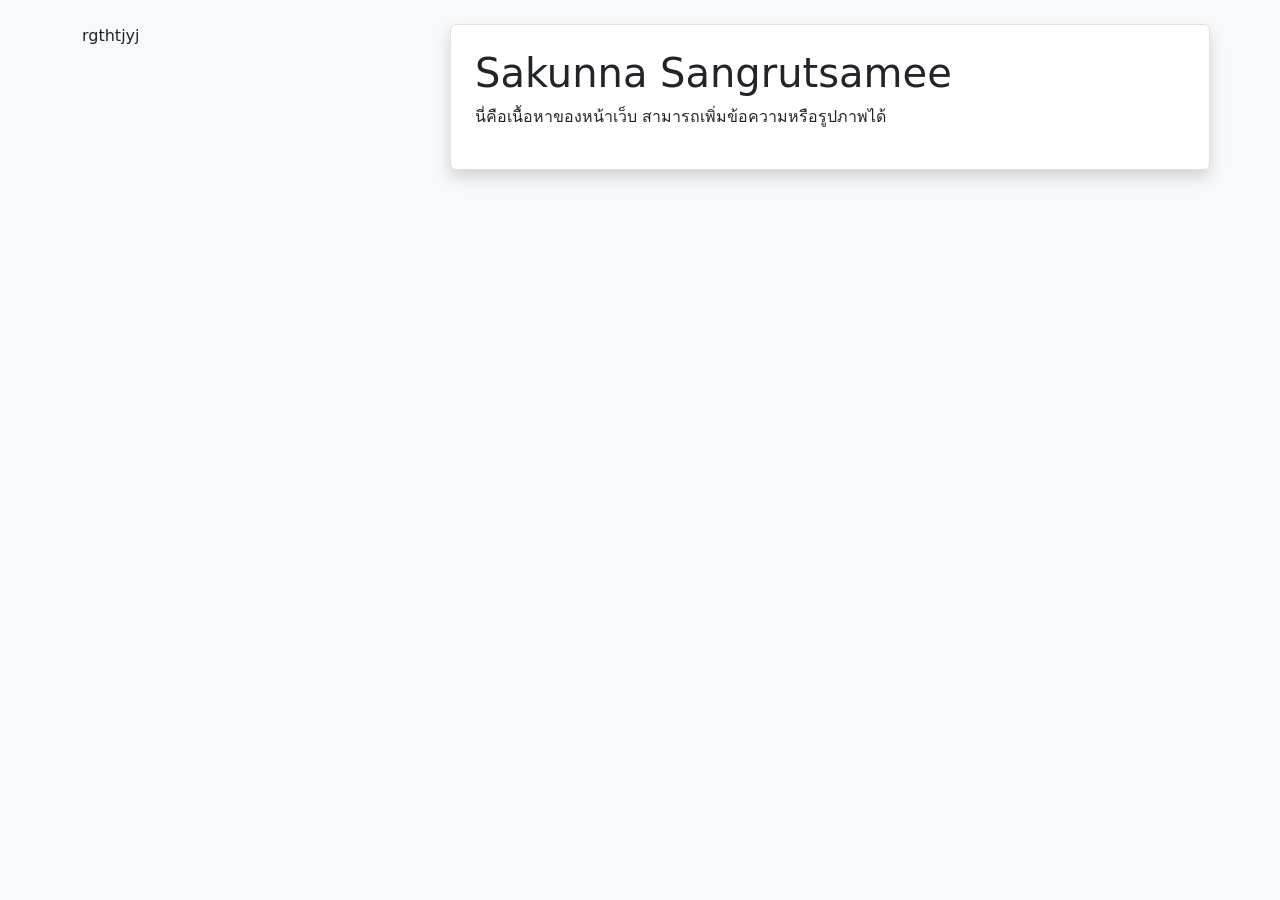
==== Rasume/RasumeBeem.html @ bdbc5b28 "first commit" ====
<!DOCTYPE html>
<html lang="th">

<head>
    <meta charset="UTF-8">
    <meta name="viewport" content="width=device-width, initial-scale=1.0">
    <title>Sakunna Sangrutsamee</title>
    <!-- โหลด Bootstrap -->
    <link href="https://cdn.jsdelivr.net/npm/bootstrap@5.3.2/dist/css/bootstrap.min.css" rel="stylesheet">
    <!-- เชื่อม CSS ภายนอก (ถ้ามี) -->
    <link rel="stylesheet" href="styles.css">
</head>

<body class="bg-light p-4">
    <div class="container">
        <div class="row">
            <div class="col-md-4">
                rgthtjyj
            </div>
            <div class="col-md-8 border border- rounded p-4 bg-white shadow ">

                <h1>Sakunna Sangrutsamee</h1>
                <p>นี่คือเนื้อหาของหน้าเว็บ สามารถเพิ่มข้อความหรือรูปภาพได้</p>
            </div>
        </div>

    </div>
    <script src="https://cdn.jsdelivr.net/npm/bootstrap@5.0.2/dist/js/bootstrap.bundle.min.js"
        integrity="sha384-MrcW6ZMFYlzcLA8Nl+NtUVF0sA7MsXsP1UyJoMp4YLEuNSfAP+JcXn/tWtIaxVXM"
        crossorigin="anonymous"></script>

</body>

</html>
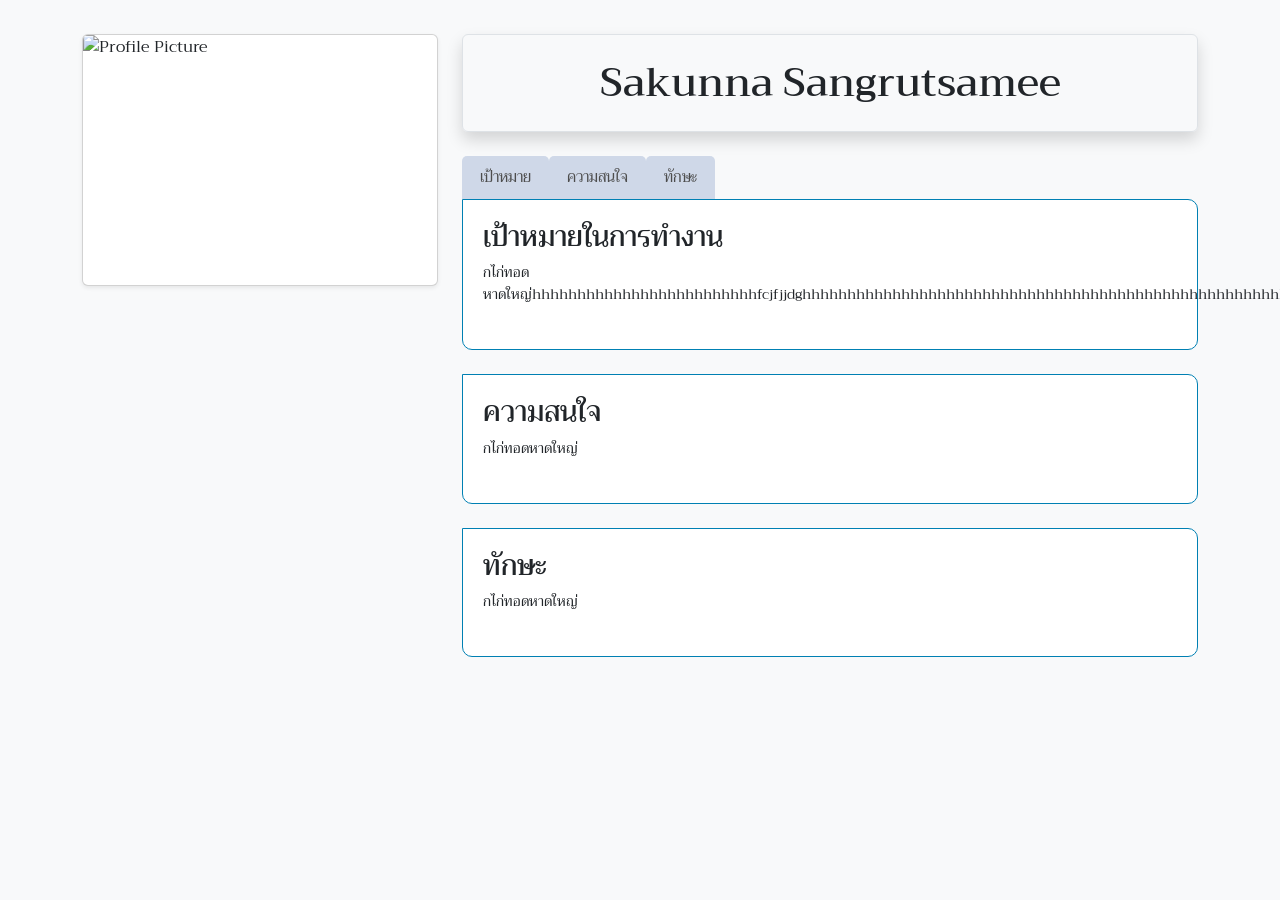
==== commit fdd88bd4: "comit" ====
--- a/Rasume/RasumeBeem.html
+++ b/Rasume/RasumeBeem.html
@@ -5,24 +5,58 @@
     <meta charset="UTF-8">
     <meta name="viewport" content="width=device-width, initial-scale=1.0">
     <title>Sakunna Sangrutsamee</title>
-    <!-- โหลด Bootstrap -->
     <link href="https://cdn.jsdelivr.net/npm/bootstrap@5.3.2/dist/css/bootstrap.min.css" rel="stylesheet">
-    <!-- เชื่อม CSS ภายนอก (ถ้ามี) -->
-    <link rel="stylesheet" href="styles.css">
+    <link rel="stylesheet" href="style.css">
+    <link href='https://fonts.googleapis.com/css?family=Trirong' rel='stylesheet'>
+    <style>
+        body {
+            font-family: 'Trirong';
+            margin: 10px;
+        }
+    </style>
 </head>
 
 <body class="bg-light p-4">
     <div class="container">
         <div class="row">
             <div class="col-md-4">
-                rgthtjyj
+                <div class="card mb-4 shadow-sm">
+                    <img src="https://via.placeholder.com/450" class="card-img-top" alt="Profile Picture"
+                        style="height: 250px; object-fit: cover;">
+                </div>
             </div>
-            <div class="col-md-8 border border- rounded p-4 bg-white shadow ">
-
-                <h1>Sakunna Sangrutsamee</h1>
-                <p>นี่คือเนื้อหาของหน้าเว็บ สามารถเพิ่มข้อความหรือรูปภาพได้</p>
+            <div class="col-md-8">
+                <h1 class="text-center border rounded p-4 shadow mb-4">
+                    Sakunna Sangrutsamee
+                </h1>
+                <div>
+                    <ul class="tabs">
+                        <li><a href="#เป้าหมาย">เป้าหมาย</a></li>
+                        <li><a href="#ความสนใจ">ความสนใจ</a></li>
+                        <li><a href="#ทักษะ">ทักษะ</a></li>
+                    </ul>
+                </div>
+                <div class="tab-box mb-4">
+                    <div class="mb-4" id="เป้าหมาย ">
+                        <h3>เป้าหมายในการทำงาน</h3>
+                        <p>กไก่ทอดหาดใหญ่[base64]</p>
+                    </div>
+                </div>
+                <div class="tab-box mb-4">
+                    <div class="mb-4" id="ความสนใจ ">
+                        <h3>ความสนใจ</h3>
+                        <p>กไก่ทอดหาดใหญ่</p>
+                    </div>
+                </div>
+                <div class="tab-box mb-4">
+                    <div class="mb-4" id="ทักษะ">
+                        <h3>ทักษะ</h3>
+                        <p>กไก่ทอดหาดใหญ่</p>
+                    </div>
+                </div>
             </div>
         </div>
+    </div>
 
     </div>
     <script src="https://cdn.jsdelivr.net/npm/bootstrap@5.0.2/dist/js/bootstrap.bundle.min.js"
--- a/Rasume/style.css
+++ b/Rasume/style.css
@@ -0,0 +1,39 @@
+body {
+    background: #fffff3;
+}
+p {
+    font-size: 14px;
+}
+.tab-box {
+    padding: 20px;
+    background: #fff;
+    border-radius: 0px 10px 10px 10px;
+    width: auto; 
+    max-width: 100%; 
+    text-align: justify;
+    line-height: 22px;
+    border: 1px solid #0080b3;
+}
+ul {
+    display: flex;        
+    list-style: none;     
+    padding: 0;           
+    margin: 0;          
+}
+
+
+ul li a {
+    display: block;
+    text-decoration: none;
+    color: #4d4d4d;
+    background: #cfd8e8;
+    font-weight: 400;
+    font-size: 15px;
+    padding: 10px 18px;
+    border-radius: 5px 5px 0 0px;
+}
+
+ul li a:hover {
+    background: #00acc8;
+    color: #fff;
+}
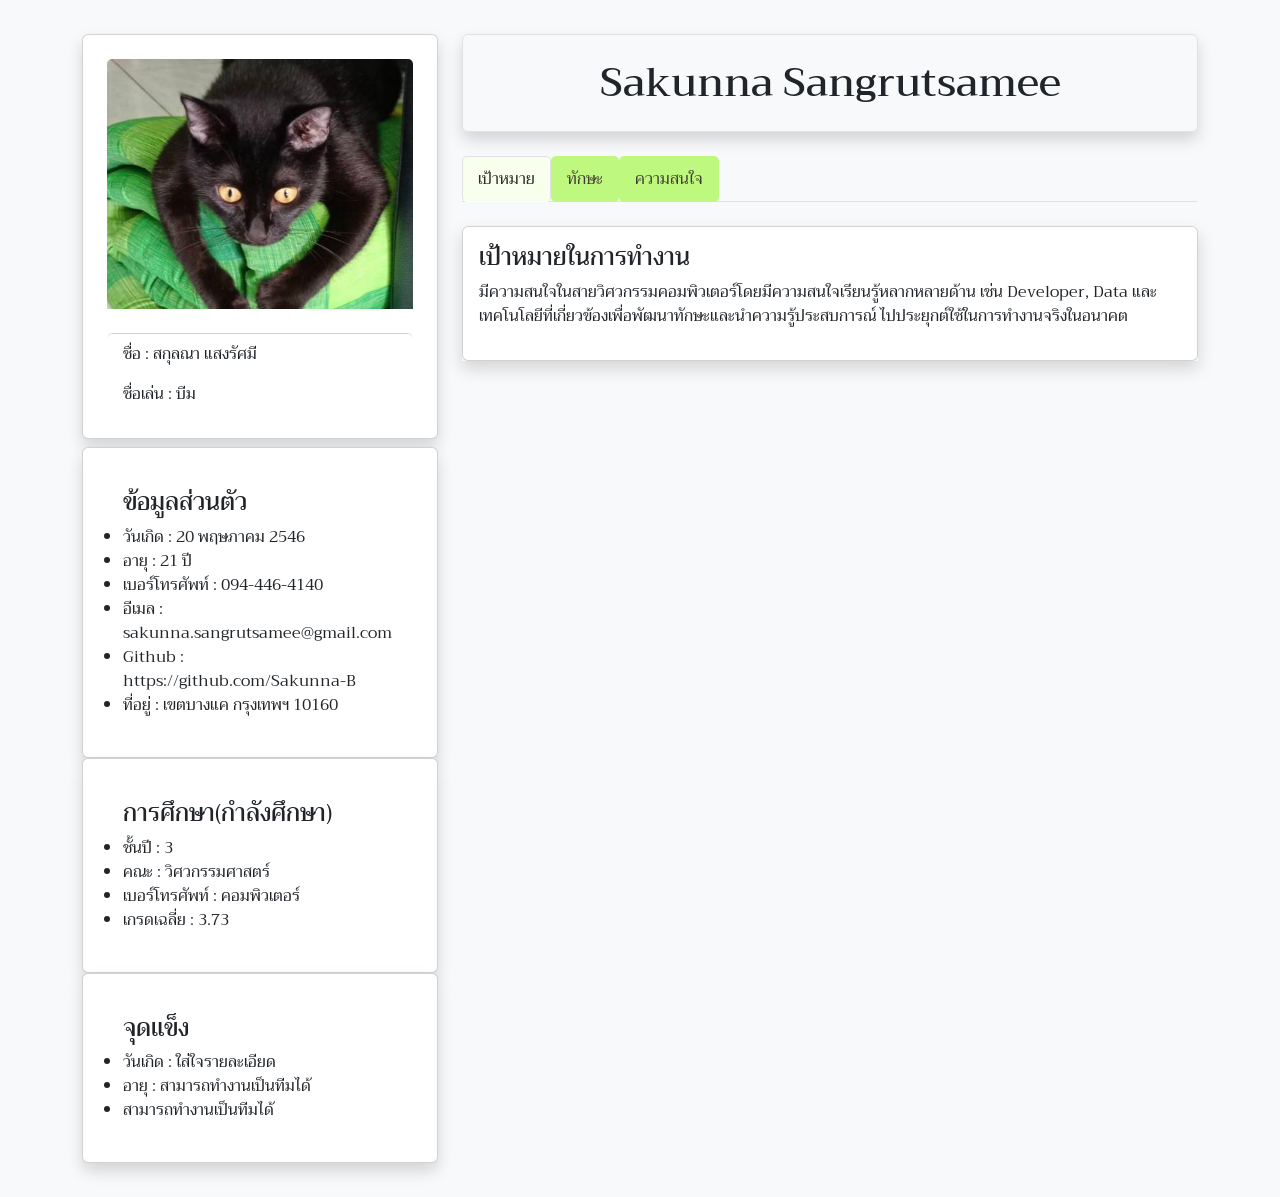
==== commit 9fa43acf: "comit2" ====
--- a/Rasume/RasumeBeem.html
+++ b/Rasume/RasumeBeem.html
@@ -6,8 +6,8 @@
     <meta name="viewport" content="width=device-width, initial-scale=1.0">
     <title>Sakunna Sangrutsamee</title>
     <link href="https://cdn.jsdelivr.net/npm/bootstrap@5.3.2/dist/css/bootstrap.min.css" rel="stylesheet">
+    <link href='https://fonts.googleapis.com/css?family=Trirong' rel='stylesheet'>
     <link rel="stylesheet" href="style.css">
-    <link href='https://fonts.googleapis.com/css?family=Trirong' rel='stylesheet'>
     <style>
         body {
             font-family: 'Trirong';
@@ -19,50 +19,106 @@
 <body class="bg-light p-4">
     <div class="container">
         <div class="row">
+            <!-- เนื้อหาซ้าย -->
             <div class="col-md-4">
-                <div class="card mb-4 shadow-sm">
-                    <img src="https://via.placeholder.com/450" class="card-img-top" alt="Profile Picture"
+                <div class="card mb-2 rounded p-4 shadow">
+                    <img src="images/catt.jpg" class="card-img-top mb-4" alt="Profile Picture"
                         style="height: 250px; object-fit: cover;">
+                    <ul class="list-group no-border">
+                        <li class="list-group-item">ชื่อ : สกุลณา แสงรัศมี</li>
+                        <li class="list-group-item">ชื่อเล่น : บีม</li>
+                    </ul>
+                </div>
+                <div class="card rounded p-4 shadow">
+                    <div class="card-body">
+                        <h4>ข้อมูลส่วนตัว</h4>
+                        <ul class="list-group no-border">
+                            <li>วันเกิด : 20 พฤษภาคม 2546</li>
+                            <li>อายุ : 21 ปี</li>
+                            <li>เบอร์โทรศัพท์ : 094-446-4140</li>
+                            <li>อีเมล : sakunna.sangrutsamee@gmail.com</li>
+                            <li>Github : https://github.com/Sakunna-B</li>
+                            <li>ที่อยู่ : เขตบางแค กรุงเทพฯ 10160 </li>
+                        </ul>
+                    </div>
+                </div>
+                <div class="card rounded p-4 shadow">
+                    <div class="card-body">
+                        <h4>การศึกษา(กำลังศึกษา)</h4>
+                        <ul class="list-group no-border">
+                            <li>ชั้นปี : 3</li>
+                            <li>คณะ : วิศวกรรมศาสตร์</li>
+                            <li>เบอร์โทรศัพท์ : คอมพิวเตอร์</li>
+                            <li>เกรดเฉลี่ย : 3.73</li>
+                        </ul>
+                    </div>
+                </div>
+                <div class="card rounded p-4 shadow">
+                    <div class="card-body">
+                        <h4>จุดแข็ง</h4>
+                        <ul class="list-group no-border">
+                            <li>วันเกิด : ใส่ใจรายละเอียด</li>
+                            <li>อายุ : สามารถทำงานเป็นทีมได้</li>
+                            <li>สามารถทำงานเป็นทีมได้</li>
+                        </ul>
+                    </div>
                 </div>
             </div>
+
+            <!-- เนื้อหาขวา -->
             <div class="col-md-8">
                 <h1 class="text-center border rounded p-4 shadow mb-4">
                     Sakunna Sangrutsamee
                 </h1>
-                <div>
-                    <ul class="tabs">
-                        <li><a href="#เป้าหมาย">เป้าหมาย</a></li>
-                        <li><a href="#ความสนใจ">ความสนใจ</a></li>
-                        <li><a href="#ทักษะ">ทักษะ</a></li>
-                    </ul>
-                </div>
-                <div class="tab-box mb-4">
-                    <div class="mb-4" id="เป้าหมาย ">
-                        <h3>เป้าหมายในการทำงาน</h3>
-                        <p>กไก่ทอดหาดใหญ่[base64]</p>
+
+                <!-- หัวtabขวา -->
+                <ul class="nav nav-tabs mb-4">
+                    <li class="nav-item">
+                        <a class="nav-link active" href="#เป้าหมาย" data-bs-toggle="tab">เป้าหมาย</a>
+                    </li>
+                    <li class="nav-item">
+                        <a class="nav-link" href="#ทักษะ" data-bs-toggle="tab">ทักษะ</a>
+                    </li>
+                    <li class="nav-item">
+                        <a class="nav-link" href="#ความสนใจ" data-bs-toggle="tab">ความสนใจ</a>
+                    </li>
+                </ul>
+
+                <!-- tabขวา -->
+                <div class="tab-content shadow">
+                    <div class="tab-pane fade show active" id="เป้าหมาย">
+                        <div class="card mb-4">
+                            <div class="card-body">
+                                <h4>เป้าหมายในการทำงาน</h4>
+                                <p class="text-break">
+                                    มีความสนใจในสายวิศวกรรมคอมพิวเตอร์โดยมีความสนใจเรียนรู้หลากหลายด้าน เช่น Developer,
+                                    Data และเทคโนโลยีที่เกี่ยวข้องเพื่อพัฒนาทักษะและนำความรู้ประสบการณ์
+                                    ไปประยุกต์ใช้ในการทำงานจริงในอนาคต</p>
+                            </div>
+                        </div>
                     </div>
-                </div>
-                <div class="tab-box mb-4">
-                    <div class="mb-4" id="ความสนใจ ">
-                        <h3>ความสนใจ</h3>
-                        <p>กไก่ทอดหาดใหญ่</p>
+                    <div class="tab-pane fade" id="ทักษะ">
+                        <div class="card mb-4">
+                            <div class="card-body">
+                                <h4>ทักษะ</h4>
+                                <p class="text-break">▪สนใจกานพัฒนาแอปพลิเคชัน ด้วย flutter<br>▪การออกแบบUX/UI<br>▪กำลังเรียนรู้การจัดการข้อมูล SQL<br>▪กำลังเรียนรู้ การสร้างเว็บ<br>▪เรียนรู้การเขียน HTML&CSS , JavaScript เพิ่มเติม</p>
+                            </div>
+                        </div>
                     </div>
-                </div>
-                <div class="tab-box mb-4">
-                    <div class="mb-4" id="ทักษะ">
-                        <h3>ทักษะ</h3>
-                        <p>กไก่ทอดหาดใหญ่</p>
+                    <div class="tab-pane fade" id="ความสนใจ">
+                        <div class="card mb-4">
+                            <div class="card-body">
+                                <h4>ความสนใจ</h4>
+                                <p class="text-break">▪มีความรู้พื้นฐานในการใช้ Python , C# <br>▪มีความรู้พื้นฐานในการออกแบบUX/UI ด้วย Flutter<br>▪มีความรู้พื้นฐานเกี่ยวกับ SQL</p>
+                            </div>
+                        </div>
                     </div>
                 </div>
             </div>
         </div>
     </div>
 
-    </div>
-    <script src="https://cdn.jsdelivr.net/npm/bootstrap@5.0.2/dist/js/bootstrap.bundle.min.js"
-        integrity="sha384-MrcW6ZMFYlzcLA8Nl+NtUVF0sA7MsXsP1UyJoMp4YLEuNSfAP+JcXn/tWtIaxVXM"
-        crossorigin="anonymous"></script>
-
+    <script src="https://cdn.jsdelivr.net/npm/bootstrap@5.3.2/dist/js/bootstrap.bundle.min.js"></script>
 </body>
 
 </html>
--- a/Rasume/style.css
+++ b/Rasume/style.css
@@ -1,39 +1,20 @@
-body {
-    background: #fffff3;
-}
-p {
-    font-size: 14px;
-}
-.tab-box {
-    padding: 20px;
-    background: #fff;
-    border-radius: 0px 10px 10px 10px;
-    width: auto; 
-    max-width: 100%; 
-    text-align: justify;
-    line-height: 22px;
-    border: 1px solid #0080b3;
-}
-ul {
-    display: flex;        
-    list-style: none;     
-    padding: 0;           
-    margin: 0;          
+.nav-tabs .nav-link {
+  color: #423d33;
+  background-color: #bff87e;
+  border-radius: 5px;
+  padding: 10px 15px;
 }
 
-
-ul li a {
-    display: block;
-    text-decoration: none;
-    color: #4d4d4d;
-    background: #cfd8e8;
-    font-weight: 400;
-    font-size: 15px;
-    padding: 10px 18px;
-    border-radius: 5px 5px 0 0px;
+.nav-tabs .nav-link:hover {
+  background-color: #5ba000;
+  color: #fff;
 }
 
-ul li a:hover {
-    background: #00acc8;
-    color: #fff;
+.nav-tabs .nav-link.active {
+  background-color: #f8ffed;
+  color: #2c2c2c;
 }
+.no-border .list-group-item {
+  border: none;          
+  box-shadow: none;    
+}
